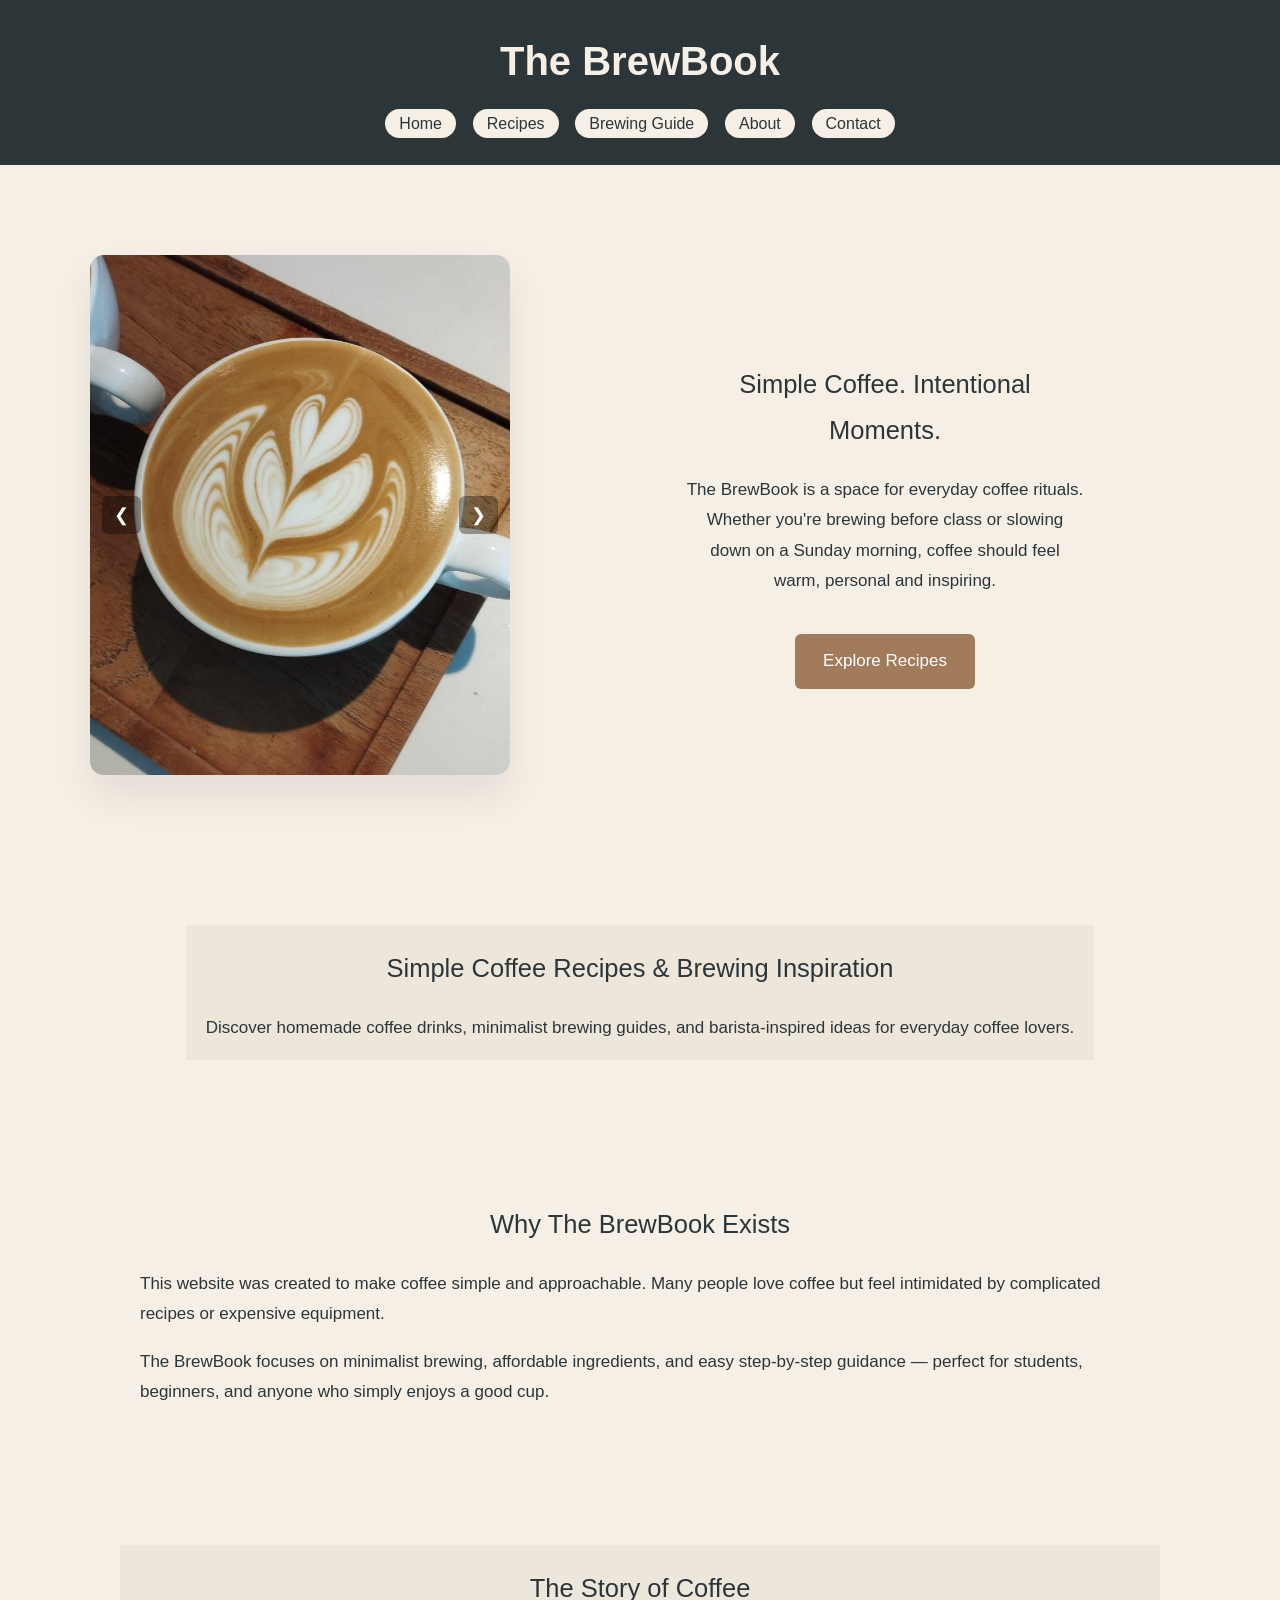
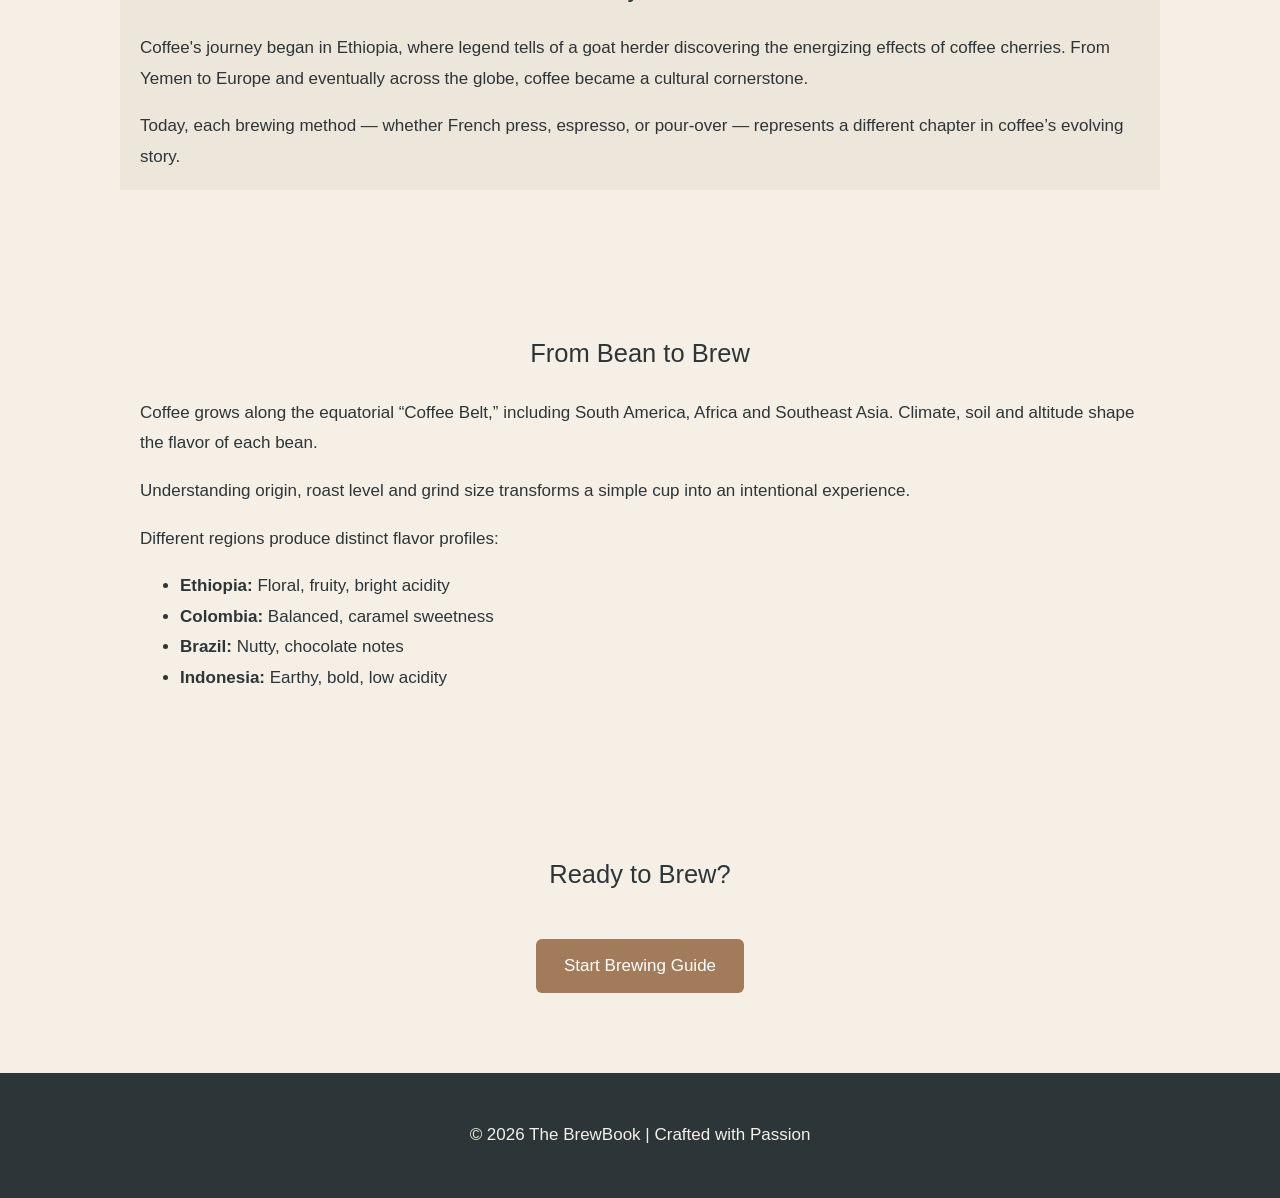
==== index.html @ 42810d56 "polish code and fix function errors" ====
<!DOCTYPE html>
<html lang="en">

<head>
    <meta charset="UTF-8">
    <title>The Brew Notebook | Easy Coffee Recipes & Brewing Guide</title>
    <meta name="description"
        content="The Brew Notebook shares easy coffee recipes, brewing guides and homemade latte tips for everyday coffee lovers.">
    <meta name="keywords" content="coffee recipes, homemade coffee, iced latte recipe, brewing guide">
    <meta name="viewport" content="width=device-width, initial-scale=1.0">
    <link rel="stylesheet" href="style.css">
</head>

<!-- Google tag (gtag.js) -->
<script async src="https://www.googletagmanager.com/gtag/js?id=G-664C1SBMFN"></script>
<script>
    window.dataLayer = window.dataLayer || [];
    function gtag() { dataLayer.push(arguments); }
    gtag('js', new Date());

    gtag('config', 'G-664C1SBMFN');
</script>

<body>

    <!-- HEADER -->
    <header>
        <div class="header-inner">
            <h1>The BrewBook</h1>
            <nav>
                <a href="index.html">Home</a>
                <a href="recipes.html">Recipes</a>
                <a href="brewing.html">Brewing Guide</a>
                <a href="about.html">About</a>
                <a href="contact.html">Contact</a>
            </nav>
        </div>
    </header>

    <section class="hero-wrapper">

        <div class="hero-container">

            <!-- LEFT: Carousel -->
            <div class="hero-carousel">
                <button class="arrow left">&#10094;</button>

                <div class="carousel-track">
                    <div class="slide active">
                        <img src="images/home/coffee_home_latte_tulip.jpg" alt="Latte art tulip design">
                    </div>
                    <div class="slide">
                        <img src="images/home/coffee_home_pour_over.jpg" alt="Pour over coffee">
                    </div>
                    <div class="slide">
                        <img src="images/home/coffee_home_machine.jpg" alt="Coffee coffee_home_machine">
                    </div>
                    <div class="slide">
                        <img src="images/home/coffee_home_espresso.jpg" alt="Espresso">
                    </div>
                    <div class="slide">
                        <img src="images/home/coffee_home_pour_latte.jpg" alt="Pour latte">
                    </div>
                    <div class="slide">
                        <img src="images/home/coffee_home_extract.jpg" alt="Coffee extract">
                    </div>
                </div>

                <button class="arrow right">&#10095;</button>
            </div>

            <!-- RIGHT: Text -->
            <div class="hero-text">
                <h2>Simple Coffee. Intentional Moments.</h2>
                <p>
                    The BrewBook is a space for everyday coffee rituals.
                    Whether you're brewing before class or slowing down on a Sunday morning,
                    coffee should feel warm, personal and inspiring.
                </p>
                <a href="recipes.html" class="button">Explore Recipes</a>
            </div>

        </div>

    </section>

    <!-- HERO -->
    <section class="section light reveal">
        <h2>Simple Coffee Recipes & Brewing Inspiration</h2>
        <p>
            Discover homemade coffee drinks, minimalist brewing guides,
            and barista-inspired ideas for everyday coffee lovers.
        </p>
    </section>

    <!-- WEBSITE PURPOSE -->
    <section class="section reveal">
        <h2>Why The BrewBook Exists</h2>
        <p>
            This website was created to make coffee simple and approachable.
            Many people love coffee but feel intimidated by complicated recipes
            or expensive equipment.
        </p>
        <p>
            The BrewBook focuses on minimalist brewing, affordable ingredients,
            and easy step-by-step guidance — perfect for students, beginners,
            and anyone who simply enjoys a good cup.
        </p>
    </section>

    <!-- HISTORY SECTION -->
    <section class="section light reveal">
        <h2>The Story of Coffee</h2>
        <p>
            Coffee's journey began in Ethiopia, where legend tells of a goat herder
            discovering the energizing effects of coffee cherries.
            From Yemen to Europe and eventually across the globe,
            coffee became a cultural cornerstone.
        </p>
        <p>
            Today, each brewing method — whether French press, espresso, or pour-over —
            represents a different chapter in coffee’s evolving story.
        </p>
    </section>

    <!-- ORIGIN SECTION -->
    <section class="section reveal">
        <h2>From Bean to Brew</h2>
        <p>
            Coffee grows along the equatorial “Coffee Belt,” including
            South America, Africa and Southeast Asia.
            Climate, soil and altitude shape the flavor of each bean.
        </p>
        <p>
            Understanding origin, roast level and grind size transforms
            a simple cup into an intentional experience.
        </p>
        <p>
            Different regions produce distinct flavor profiles:
        </p>
        <ul>
            <li><strong>Ethiopia:</strong> Floral, fruity, bright acidity</li>
            <li><strong>Colombia:</strong> Balanced, caramel sweetness</li>
            <li><strong>Brazil:</strong> Nutty, chocolate notes</li>
            <li><strong>Indonesia:</strong> Earthy, bold, low acidity</li>
        </ul>
    </section>

    <!-- CALL TO ACTION -->
    <section class="section center reveal">
        <h2>Ready to Brew?</h2>
        <a href="brewing.html" class="button">Start Brewing Guide</a>
    </section>

    <!-- FOOTER -->
    <footer>
        <p>© 2026 The BrewBook | Crafted with Passion</p>
    </footer>

    <!-- SCRIPT -->
    <script>
        // Scroll Reveal
        const reveals = document.querySelectorAll(".reveal");

        window.addEventListener("scroll", () => {
            reveals.forEach(el => {
                const windowHeight = window.innerHeight;
                const elementTop = el.getBoundingClientRect().top;

                if (elementTop < windowHeight - 100) {
                    el.classList.add("active");
                }
            });
        });

        // Carousel / Slider
        const slides = document.querySelectorAll(".slide");
        const nextBtn = document.querySelector(".right");
        const prevBtn = document.querySelector(".left");

        let currentSlide = 0;

        function showSlide(index) {
            slides.forEach(slide => slide.classList.remove("active"));
            slides[index].classList.add("active");
        }

        // Manual controls
        nextBtn.addEventListener("click", () => {
            currentSlide = (currentSlide + 1) % slides.length;
            showSlide(currentSlide);
        });

        prevBtn.addEventListener("click", () => {
            currentSlide = (currentSlide - 1 + slides.length) % slides.length;
            showSlide(currentSlide);
        });

        // Auto slide every 4 seconds
        setInterval(() => {
            currentSlide = (currentSlide + 1) % slides.length;
            showSlide(currentSlide);
        }, 4000);

        const reveal = document.querySelectorAll(".reveal");

        window.addEventListener("scroll", () => {
            reveal.forEach(el => {
                const elementTop = el.getBoundingClientRect().top;
                const windowHeight = window.innerHeight;

                // trigger when element is 100px into the viewport
                if (elementTop < windowHeight - 100) {
                    el.classList.add("active");
                }
            });
        });
    </script>

</body>

</html>
---- style.css ----
/* ============================= */
/* COLOR PALETTE */
/* ============================= */
:root {
    --inkwell: #2C3639;
    --lunar: #3F4E4F;
    --creme: #A27B5B;
    --light: #F5EFE6;
    --soft: #EDE6DB;
}

/* ============================= */
/* GLOBAL */
/* ============================= */
body {
    margin: 0;
    font-family: 'Segoe UI', sans-serif;
    background: var(--light);
    color: var(--inkwell);
    line-height: 1.8;
    font-size: 17px;

    /* Make the whole page a column flex container */
    display: flex;
    flex-direction: column;
    min-height: 100vh;
    /* full viewport height */
}

/* Make the main content grow to fill space */
main,
section {
    flex: 1;
}

h2 {
    text-align: center;
    font-weight: 500;
}

/* ============================= */
/* HEADER */
/* ============================= */
header {
    background: var(--inkwell);
    padding: 25px 0;
    text-align: center;
}

header h1 {
    color: var(--light);
    margin: 0;
    font-weight: 800;
    font-size: 40px;

}

/* ============================= */
/* NAVIGATION */
/* ============================= */
nav {
    margin-top: 12px;
}

nav a {
    text-decoration: none;
    color: var(--inkwell);
    background: var(--light);
    padding: 6px 14px;
    margin: 0 6px;
    border-radius: 40px;
    font-size: 1.0rem;
    transition: 0.3s ease;
    font-weight: 500;
}

nav a:hover {
    background: var(--creme);
    color: white;
}

.reveal {
    opacity: 0;
    transform: translateY(30px);
    /* start slightly below */
    transition: opacity 0.6s ease, transform 0.6s ease;
}

.reveal.active {
    opacity: 1;
    transform: translateY(0);
    /* move to normal position */
}

/* ============================= */
/* HERO / CAROUSEL */
/* ============================= */
.hero-wrapper {
    padding: 90px 0;
    /* updated from 60px to 90px */
}

.hero-text {
    text-align: center;
    /* centers heading, paragraph, and button */
    max-width: 400px;
    /* optional, controls width of text */
    margin: 0 auto;
    /* center the block horizontally */
}

.hero-text .button {
    margin-top: 20px;
    /* space below paragraph */
    display: inline-block;
    /* ensures it stays centered */
}

.hero-container {
    max-width: 1100px;
    margin: 0 auto;
    display: flex;
    align-items: center;
    justify-content: center;
    gap: 70px;
    /* updated from 40px to 70px */
    padding: 0 20px;
    flex-wrap: wrap;
}

.hero-carousel {
    position: relative;
    width: 420px;
    height: 520px;
    overflow: hidden;
    border-radius: 14px;
    box-shadow: 0 20px 40px rgba(0, 0, 0, 0.08);
}

.carousel-track {
    position: relative;
    height: 100%;
}

.slide {
    position: absolute;
    width: 100%;
    height: 100%;
    opacity: 0;
    transition: opacity 0.6s ease;
}

.slide.active {
    opacity: 1;
}

.slide img {
    width: 100%;
    height: 100%;
    object-fit: cover;
}

/* ARROWS */
.arrow {
    position: absolute;
    top: 50%;
    transform: translateY(-50%);
    background: rgba(0, 0, 0, 0.35);
    color: white;
    border: none;
    font-size: 18px;
    padding: 8px 12px;
    cursor: pointer;
    border-radius: 6px;
    transition: 0.3s;
    z-index: 10;
}

.arrow:hover {
    background: rgba(0, 0, 0, 0.6);
}

.left {
    left: 12px;
}

.right {
    right: 12px;
}

/* ============================= */
/* BUTTONS */
/* ============================= */
.button {
    display: inline-block;
    padding: 12px 28px;
    background: var(--creme);
    color: white;
    text-decoration: none;
    border-radius: 6px;
    transition: 0.3s ease;
}

.button:hover {
    background: var(--lunar);
}

/* ============================= */
/* SECTIONS */
/* ============================= */
.section {
    max-width: 1000px;
    margin: 60px auto;
    padding: 0 20px;
}

.section.center {
    text-align: center;
    /* centers text and button */
    padding: 60px 20px 80px;
    /* top 60px, sides 20px, bottom 80px */
}

.section.center .button {
    display: inline-block;
    margin-top: 20px;
    /* space between heading and button */
}

.section.center {
    max-width: 500px;
    /* optional: keeps text and button nicely centered */
    margin: 0 auto;
}

.light {
    background: var(--soft);
}

/* ============================= */
/* SHORT PARAGRAPH AS CARD */
/* ============================= */
.short-paragraph {
    text-align: center;
    max-width: 750px;
    /* slightly wider */
    margin: 40px auto;
    /* vertical spacing from other sections */
    font-size: 1.4rem;
    /* slightly bigger text */
    line-height: 2;
    /* thicker line spacing */
    color: var(--lunar);
    padding: 30px 35px;
    /* adds more padding for card feel */
    background: var(--soft);
    /* subtle card background */
    border-radius: 25px;
    /* rounded corners */
    box-shadow: 0 10px 25px rgba(0, 0, 0, 0.08);
    /* subtle depth */
}

/* ============================= */
/* RECIPE GRID */
/* ============================= */
.recipe-grid {
    display: grid;
    grid-template-columns: repeat(3, 1fr);
    gap: 40px;
    /* updated from 25px to 40px */
    max-width: 1100px;
    margin: 40px auto 80px auto;
    padding: 0 80px;
    /* updated desktop padding */
    box-sizing: border-box;
}

.recipe-card {
    background: white;
    border-radius: 12px;
    overflow: hidden;
    box-shadow: 0 10px 25px rgba(0, 0, 0, 0.05);
    cursor: pointer;
    transition: 0.3s ease;
}

.recipe-card:hover {
    transform: translateY(-5px);
}

/* 🔥 1:1 images */
.recipe-card img {
    width: 100%;
    aspect-ratio: 1 / 1;
    object-fit: cover;
}

.recipe-card h3 {
    padding: 15px;
    margin: 0;
    text-align: center;
}

/* RECIPE CONTENT EXPAND/COLLAPSE */
.recipe-content {
    max-height: 0;
    overflow: hidden;
    transition: max-height 0.4s ease, padding 0.3s ease;
    padding: 0 15px;
    /* horizontal padding stays */
}

.recipe-card.active .recipe-content {
    max-height: 500px;
    /* enough to fit content, JS can override for dynamic height */
    padding: 15px;
    /* add vertical padding when expanded */
}

/* ============================= */
/* BREWING PAGE */
/* ============================= */
.brewing-section {
    max-width: 1100px;
    margin: 0 auto 80px auto;
    padding: 0 20px;
}

.brew-row {
    display: flex;
    align-items: center;
    gap: 50px;
    margin-bottom: 80px;
    flex-wrap: wrap;
}

.brew-row.reverse {
    flex-direction: row-reverse;
}

.brew-text,
.brew-image {
    flex: 1;
}

.brew-image img {
    width: 100%;
    border-radius: 12px;
    object-fit: cover;
}

.brew-text h3 {
    margin-bottom: 15px;
}

.brew-text p,
.brew-text ul {
    margin-bottom: 15px;
    color: var(--lunar);
}

/* ============================= */
/* BREWING PAGE FLEX CARDS ZIG-ZAG */
/* ============================= */
.brew-card-row {
    display: flex;
    justify-content: center;
    /* center the row */
    margin-bottom: 40px;
}

.brew-card {
    display: flex;
    align-items: center;
    gap: 40px;
    /* space between image and text */
    max-width: 1000px;
    /* limit card width */
    padding: 25px 30px;
    background: var(--soft);
    /* card background */
    border-radius: 25px;
    /* rounded corners */
    box-shadow: 0 10px 25px rgba(0, 0, 0, 0.08);
    flex: 1;
    transition: transform 0.3s ease;
}

.brew-card:hover {
    transform: translateY(-5px);
}

.brew-card.reverse {
    flex-direction: row-reverse;
    /* alternate image/text positions */
}

.brew-image {
    flex: 1;
}

.brew-image img {
    width: 100%;
    aspect-ratio: 1/1;
    /* 1:1 square ratio */
    object-fit: cover;
    border-radius: 20px;
    /* rounded image corners */
}

.brew-text {
    flex: 1;
    font-size: 1.15rem;
    line-height: 1.8;
    color: var(--lunar);
}

/* Responsive adjustments */
@media (max-width: 900px) {
    .brew-card {
        flex-direction: column;
        /* stack vertically on smaller screens */
        text-align: center;
    }

    .brew-card.reverse {
        flex-direction: column;
        /* ensures even cards stack too */
    }

    .brew-image img {
        max-width: 85%;
        height: auto;
        aspect-ratio: 1/1;
        /* maintain square ratio */
    }
}

/* ============================= */
/* ABOUT & CONTACT CENTERING */
/* ============================= */
.center-content {
    max-width: 700px;
    margin: 0 auto 80px auto;
    padding: 0 20px;
    text-align: center;
}

/* ============================= */
/* FOOTER */
/* ============================= */
footer {
    text-align: center;
    padding: 30px;
    background: var(--inkwell);
    color: var(--light);
    width: 100%;
    box-sizing: border-box;
}

/* ============================= */
/* RESPONSIVE */
/* ============================= */
@media (max-width: 900px) {
    .hero-container {
        flex-direction: column;
        text-align: center;
    }

    .hero-carousel {
        width: 85%;
        height: 420px;
    }

    .recipe-grid {
        grid-template-columns: repeat(2, 1fr);
        padding: 0 40px;
        /* updated from 30px */
    }

    .brew-row,
    .brew-row.reverse {
        flex-direction: column;
    }

    .brew-text,
    .brew-image {
        width: 100%;
    }
}

@media (max-width: 600px) {
    .recipe-grid {
        grid-template-columns: 1fr;
        padding: 0 15px;
    }
}

.short-card {
    display: flex;
    align-items: center;
    justify-content: center;
    gap: 30px;
    /* space between image and text */
    max-width: 1000px;
    /* center the card, limit width */
    margin: 40px auto;
    /* vertical spacing between cards */
    padding: 20px 25px;
    background: var(--soft);
    /* subtle card background */
    border-radius: 25px;
    /* rounded corners */
    box-shadow: 0 10px 25px rgba(0, 0, 0, 0.08);
    transition: transform 0.3s ease;
    gap: 20px;
    /* smaller space between image and text */
}

.short-card:hover {
    transform: translateY(-5px);
}

.flex-card.reverse {
    flex-direction: row-reverse;
    /* alternate image/text positions */
}

.card-image {
    flex: 0 0 200px;
    /* fixed width, won’t stretch */
}

.card-image img {
    width: 100%;
    aspect-ratio: 1/1;
    /* keep it square */
    object-fit: cover;
    border-radius: 20px;
}

.card-text {
    flex: 1;
    font-size: 1.15rem;
    line-height: 1.8;
    color: var(--lunar);
}

/* Responsive adjustments */
@media (max-width: 900px) {
    .short-card {
        flex-direction: column;
        /* stack on smaller screens */
        text-align: center;
    }

    .flex-card.reverse {
        flex-direction: column;
    }

    .card-image img {
        width: 85%;
        height: auto;
        aspect-ratio: 1/1;
    }
}

.slide {
    position: absolute;
    width: 100%;
    height: 100%;
    opacity: 0;
    transition: opacity 0.6s ease;
    /* fade effect */
}

.slide.active {
    opacity: 1;
}

.slide {
    position: absolute;
    width: 100%;
    height: 100%;
    opacity: 0;
    transition: opacity 0.6s ease;
    /* fade effect */
}

.slide.active {
    opacity: 1;
}

/* Contact Section */
.contact-section {
    max-width: 800px;
    /* keeps content centered and not too wide */
    margin: 60px auto;
    /* center vertically and horizontally */
    padding: 0 20px;
    /* padding for mobile screens */
    text-align: center;
}

.contact-section h2 {
    font-size: 2rem;
    margin-bottom: 20px;
    color: #3c2f2f;
    /* matches coffee theme */
}

.contact-intro {
    font-size: 1.1rem;
    margin-bottom: 40px;
    color: #5a4b4b;
    line-height: 1.6;
}

/* Contact Card Styling */
.contact-card {
    background-color: #fefcf8;
    border-radius: 16px;
    /* rounded corners */
    padding: 30px 20px;
    box-shadow: 0 8px 20px rgba(0, 0, 0, 0.08);
    /* soft shadow */
    transition: transform 0.3s ease, box-shadow 0.3s ease;
}

.contact-card:hover {
    transform: translateY(-5px);
    box-shadow: 0 12px 25px rgba(0, 0, 0, 0.12);
}

.contact-card p {
    font-size: 1rem;
    margin: 15px 0;
    color: #4b3a3a;
}

.contact-card a {
    color: #b76e46;
    /* coffee-tone link */
    text-decoration: none;
    font-weight: 500;
}

.contact-card a:hover {
    text-decoration: underline;
}
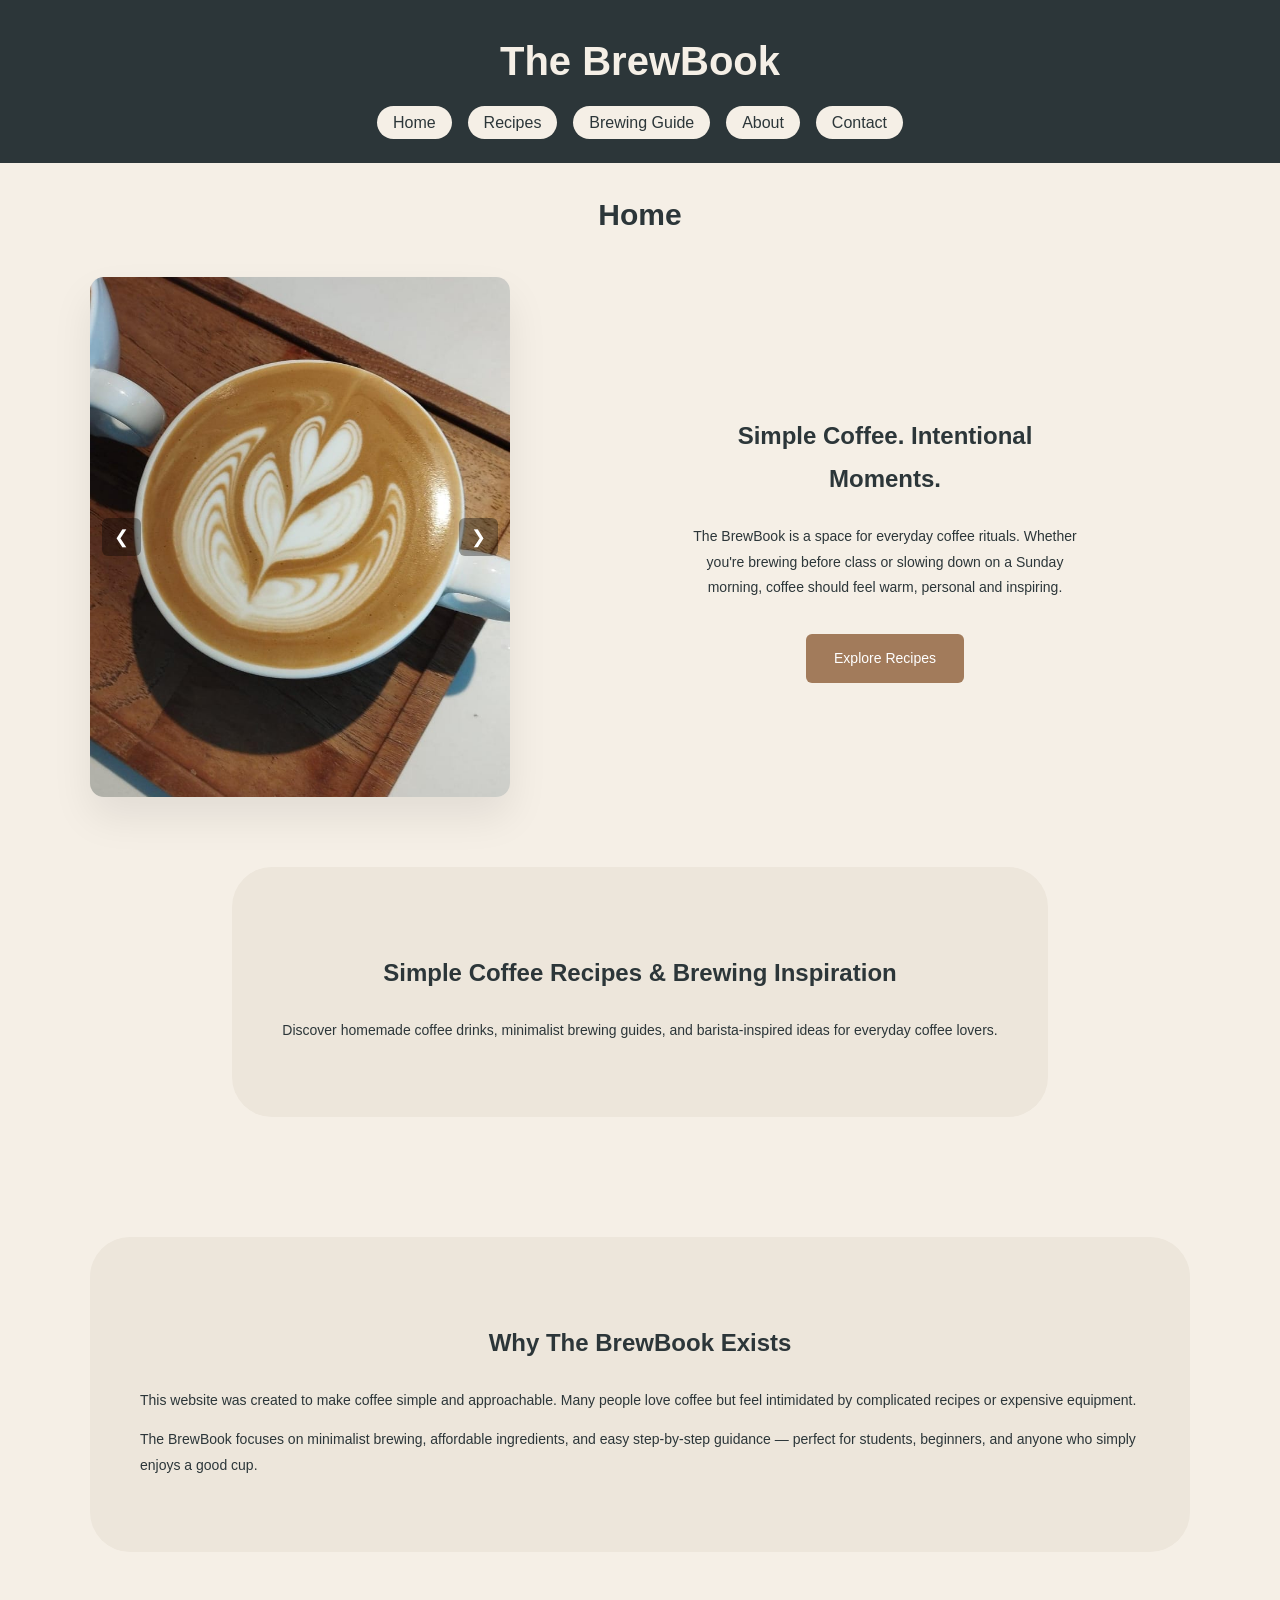
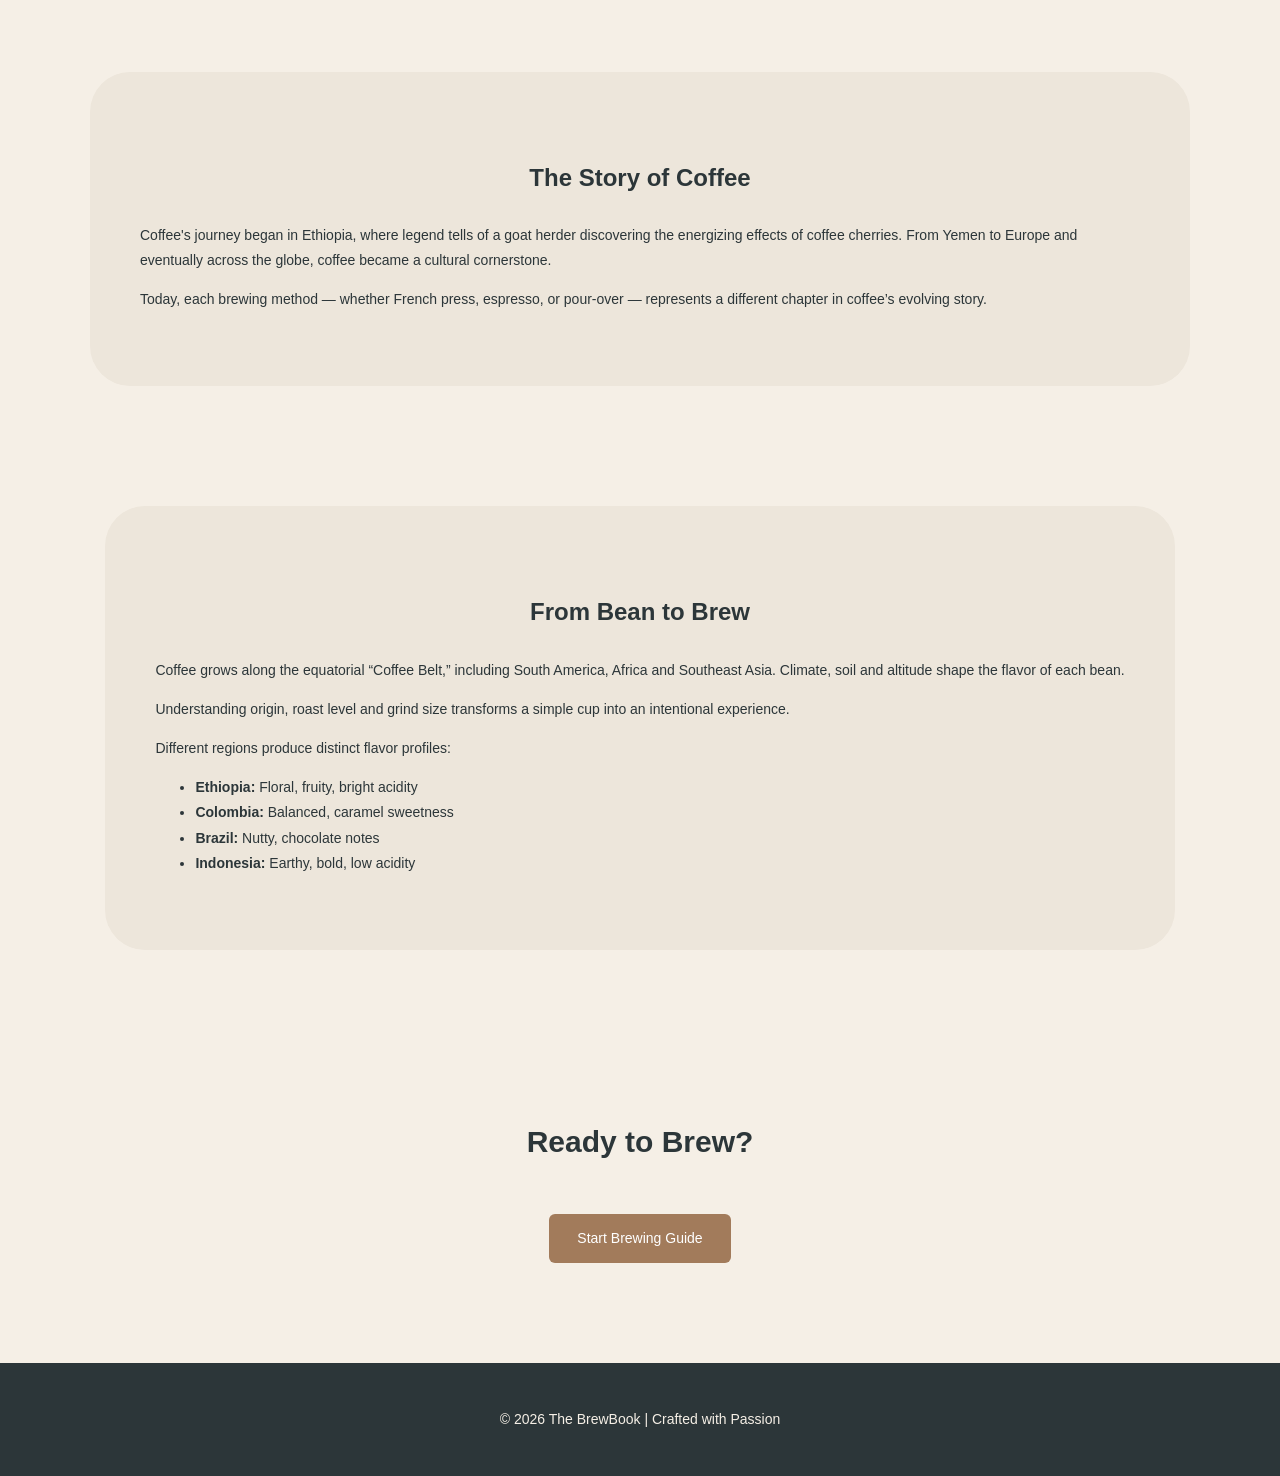
==== commit b5991bc9: "added hamburger, fixed padding margin bugs, added more image, fixed header font" ====
--- a/index.html
+++ b/index.html
@@ -3,7 +3,7 @@
 
 <head>
     <meta charset="UTF-8">
-    <title>The Brew Notebook | Easy Coffee Recipes & Brewing Guide</title>
+    <title>The Brew Notebook</title>
     <meta name="description"
         content="The Brew Notebook shares easy coffee recipes, brewing guides and homemade latte tips for everyday coffee lovers.">
     <meta name="keywords" content="coffee recipes, homemade coffee, iced latte recipe, brewing guide">
@@ -37,8 +37,23 @@
         </div>
     </header>
 
+    <!-- Hamburger button -->
+    <div class="hamburger" id="hamburger">
+        &#9776; <!-- ☰ icon -->
+    </div>
+
+    <!-- Sidebar menu -->
+    <div class="sidebar" id="sidebar">
+        <a href="index.html">Home</a>
+        <a href="recipes.html">Recipes</a>
+        <a href="brewing.html">Brewing Guide</a>
+        <a href="about.html">About</a>
+        <a href="contact.html">Contact</a>
+    </div>
+
+    <h2>Home</h2>
+
     <section class="hero-wrapper">
-
         <div class="hero-container">
 
             <!-- LEFT: Carousel -->
@@ -53,16 +68,43 @@
                         <img src="images/home/coffee_home_pour_over.jpg" alt="Pour over coffee">
                     </div>
                     <div class="slide">
-                        <img src="images/home/coffee_home_machine.jpg" alt="Coffee coffee_home_machine">
-                    </div>
-                    <div class="slide">
-                        <img src="images/home/coffee_home_espresso.jpg" alt="Espresso">
+                        <img src="images/home/coffee_home_rabbit.jpg" alt="Latte rabbit art">
+                    </div>
+                    <div class="slide">
+                        <img src="images/home/coffee_home_machine.jpg" alt="Coffee machine">
+                    </div>
+                    <div class="slide">
+                        <img src="images/home/coffee_home_portafilter.jpg" alt="Portafilter">
+                    </div>
+                    <div class="slide">
+                        <img src="images/home/coffee_home_goat.jpg" alt="Latte art goat">
                     </div>
                     <div class="slide">
                         <img src="images/home/coffee_home_pour_latte.jpg" alt="Pour latte">
                     </div>
                     <div class="slide">
-                        <img src="images/home/coffee_home_extract.jpg" alt="Coffee extract">
+                        <img src="images/home/coffee_home_dripper.jpg" alt="Pour over clever dripper coffee">
+                    </div>
+                    <div class="slide">
+                        <img src="images/home/coffee_home_machine_dark.jpg" alt="Coffee machine">
+                    </div>
+                    <div class="slide">
+                        <img src="images/home/coffee_home_dino.jpg" alt="Dinosaur latte art design">
+                    </div>
+                    <div class="slide">
+                        <img src="images/home/coffee_home_extract.jpg" alt="Extract espresso">
+                    </div>
+                    <div class="slide">
+                        <img src="images/home/coffee_home_wing.jpg" alt="Wing based latte art design">
+                    </div>
+                    <div class="slide">
+                        <img src="images/home/coffee_home_sun_shine.jpg" alt="Sun shined coffee machine">
+                    </div>
+                    <div class="slide">
+                        <img src="images/home/coffee_home_swan.jpg" alt="Swan latte art design">
+                    </div>
+                    <div class="slide">
+                        <img src="images/home/coffee_home_art.jpg" alt="Coffee art">
                     </div>
                 </div>
 
@@ -71,7 +113,7 @@
 
             <!-- RIGHT: Text -->
             <div class="hero-text">
-                <h2>Simple Coffee. Intentional Moments.</h2>
+                <h3>Simple Coffee. Intentional Moments.</h3>
                 <p>
                     The BrewBook is a space for everyday coffee rituals.
                     Whether you're brewing before class or slowing down on a Sunday morning,
@@ -86,7 +128,7 @@
 
     <!-- HERO -->
     <section class="section light reveal">
-        <h2>Simple Coffee Recipes & Brewing Inspiration</h2>
+        <h3>Simple Coffee Recipes & Brewing Inspiration</h3>
         <p>
             Discover homemade coffee drinks, minimalist brewing guides,
             and barista-inspired ideas for everyday coffee lovers.
@@ -94,8 +136,8 @@
     </section>
 
     <!-- WEBSITE PURPOSE -->
-    <section class="section reveal">
-        <h2>Why The BrewBook Exists</h2>
+    <section class="section light reveal">
+        <h3>Why The BrewBook Exists</h3>
         <p>
             This website was created to make coffee simple and approachable.
             Many people love coffee but feel intimidated by complicated recipes
@@ -110,7 +152,7 @@
 
     <!-- HISTORY SECTION -->
     <section class="section light reveal">
-        <h2>The Story of Coffee</h2>
+        <h3>The Story of Coffee</h3>
         <p>
             Coffee's journey began in Ethiopia, where legend tells of a goat herder
             discovering the energizing effects of coffee cherries.
@@ -124,8 +166,8 @@
     </section>
 
     <!-- ORIGIN SECTION -->
-    <section class="section reveal">
-        <h2>From Bean to Brew</h2>
+    <section class="section light reveal">
+        <h3>From Bean to Brew</h3>
         <p>
             Coffee grows along the equatorial “Coffee Belt,” including
             South America, Africa and Southeast Asia.
@@ -215,6 +257,36 @@
                 }
             });
         });
+
+        const hamburger = document.getElementById('hamburger');
+        const sidebar = document.getElementById('sidebar');
+
+        // Toggle sidebar open/close
+        hamburger.addEventListener('click', () => {
+            if (sidebar.style.width === '250px') {
+                sidebar.style.width = '0';
+            } else {
+                sidebar.style.width = '250px';
+            }
+        });
+
+        // Function to check background
+        function updateHamburgerColor() {
+            const scrollY = window.scrollY;
+
+            // Example: change color after scrolling past 100px
+            if (scrollY > 100) {
+                hamburger.classList.add('dark'); // dark color on light background
+            } else {
+                hamburger.classList.remove('dark'); // white on top (dark header)
+            }
+        }
+
+        // Run on scroll
+        window.addEventListener('scroll', updateHamburgerColor);
+
+        // Run on load in case user reloads mid-page
+        updateHamburgerColor();
     </script>
 
 </body>
--- a/style.css
+++ b/style.css
@@ -18,7 +18,9 @@
     background: var(--light);
     color: var(--inkwell);
     line-height: 1.8;
-    font-size: 17px;
+    font-size: 14px;
+    font-weight: 20px;
+
 
     /* Make the whole page a column flex container */
     display: flex;
@@ -33,9 +35,22 @@
     flex: 1;
 }
 
+title {
+    font-size: 20px;
+}
+
 h2 {
     text-align: center;
-    font-weight: 500;
+    font-weight: 900;
+    font-size: 30px;
+
+}
+
+h3 {
+    text-align: center;
+    font-weight: 700;
+    font-size: 24px;
+
 }
 
 /* ============================= */
@@ -55,6 +70,123 @@
 
 }
 
+/* Hamburger default */
+.hamburger {
+    display: none;
+    font-size: 2rem;
+    cursor: pointer;
+    position: fixed;
+    top: 20px;
+    left: 20px;
+    z-index: 1001;
+    color: white;
+    /* default white */
+    background: rgba(0, 0, 0, 0);
+    /* transparent */
+    padding: 8px 12px;
+    border-radius: 12px;
+    transition: color 0.3s ease, background 0.3s ease, transform 0.3s ease;
+    box-shadow: 0 5px 15px rgba(0, 0, 0, 0.2);
+}
+
+/* Hamburger when on light section */
+.hamburger.dark {
+    color: var(--inkwell);
+    /* dark color for light background */
+    background: rgba(255, 255, 255, 0.8);
+    /* optional subtle bg */
+}
+
+.hamburger:hover {
+    background: rgba(255, 255, 255, 0.2);
+    /* subtle hover bg */
+    color: var(--creme);
+    /* example hover color */
+}
+
+/* Sidebar menu */
+.sidebar {
+    height: 100%;
+    width: 0;
+    /* hidden by default */
+    position: fixed;
+    top: 0;
+    left: 0;
+    background-color: var(--light);
+    overflow-x: hidden;
+    transition: width 0.4s ease;
+    z-index: 1000;
+    padding-top: 120px;
+    display: flex;
+    flex-direction: column;
+    gap: 25px;
+}
+
+/* Sidebar links */
+.sidebar a {
+    padding: 8px 16px;
+    text-decoration: none;
+    font-size: 1.2rem;
+    color: var(--inkwell);
+    border-radius: 25px;
+    transition: background 0.3s, color 0.3s;
+    display: inline-block;
+    /* makes width only as wide as content */
+    width: fit-content;
+    /* shrink to text width */
+    text-align: center;
+    /* center text inside pill */
+    margin-left: auto;
+    /* center the pill in sidebar */
+    margin-right: auto;
+}
+
+/* Sidebar links hover */
+.sidebar a:hover {
+    background-color: var(--creme);
+    /* brown color */
+    color: white;
+    padding-left: 30px;
+    /* keep pill shape consistent */
+    padding-right: 30px;
+}
+
+/* RESPONSIVE: Hamburger on small screens */
+@media (max-width: 900px) {
+    nav {
+        display: none;
+        /* hide desktop nav */
+    }
+
+    .hamburger {
+        display: block;
+        /* show hamburger */
+    }
+}
+
+/* Responsive */
+@media (max-width: 900px) {
+    nav {
+        display: none;
+        /* hide desktop nav */
+    }
+
+    .hamburger {
+        display: block;
+    }
+}
+
+/* Responsive: show hamburger, hide desktop nav */
+@media (max-width: 900px) {
+    nav {
+        display: none;
+    }
+
+    .hamburger {
+        display: block;
+    }
+}
+
 /* ============================= */
 /* NAVIGATION */
 /* ============================= */
@@ -66,7 +198,7 @@
     text-decoration: none;
     color: var(--inkwell);
     background: var(--light);
-    padding: 6px 14px;
+    padding: 8px 16px;
     margin: 0 6px;
     border-radius: 40px;
     font-size: 1.0rem;
@@ -96,7 +228,7 @@
 /* HERO / CAROUSEL */
 /* ============================= */
 .hero-wrapper {
-    padding: 90px 0;
+    padding: 10px 0;
     /* updated from 60px to 90px */
 }
 
@@ -211,14 +343,15 @@
 .section {
     max-width: 1000px;
     margin: 60px auto;
-    padding: 0 20px;
+    padding: 60px 50px 60px 50px;
+    /* top right bottom left */
 }
 
 .section.center {
     text-align: center;
     /* centers text and button */
-    padding: 60px 20px 80px;
-    /* top 60px, sides 20px, bottom 80px */
+    padding: 80px 40px 100px 40px;
+    /* top, right, bottom, left */
 }
 
 .section.center .button {
@@ -235,6 +368,17 @@
 
 .light {
     background: var(--soft);
+    border-radius: 40px;
+}
+
+@media (max-width: 900px) {
+    .section {
+        padding: 30px 20px;
+    }
+
+    .section.center {
+        padding: 40px 20px 60px 20px;
+    }
 }
 
 /* ============================= */
@@ -244,9 +388,9 @@
     text-align: center;
     max-width: 750px;
     /* slightly wider */
-    margin: 40px auto;
+    margin: 1px auto;
     /* vertical spacing from other sections */
-    font-size: 1.4rem;
+    font-size: 1.2rem;
     /* slightly bigger text */
     line-height: 2;
     /* thicker line spacing */
@@ -325,6 +469,11 @@
     max-width: 1100px;
     margin: 0 auto 80px auto;
     padding: 0 20px;
+}
+
+.brewing-section h2 {
+    margin-bottom: 30px;
+    text-align: center;
 }
 
 .brew-row {
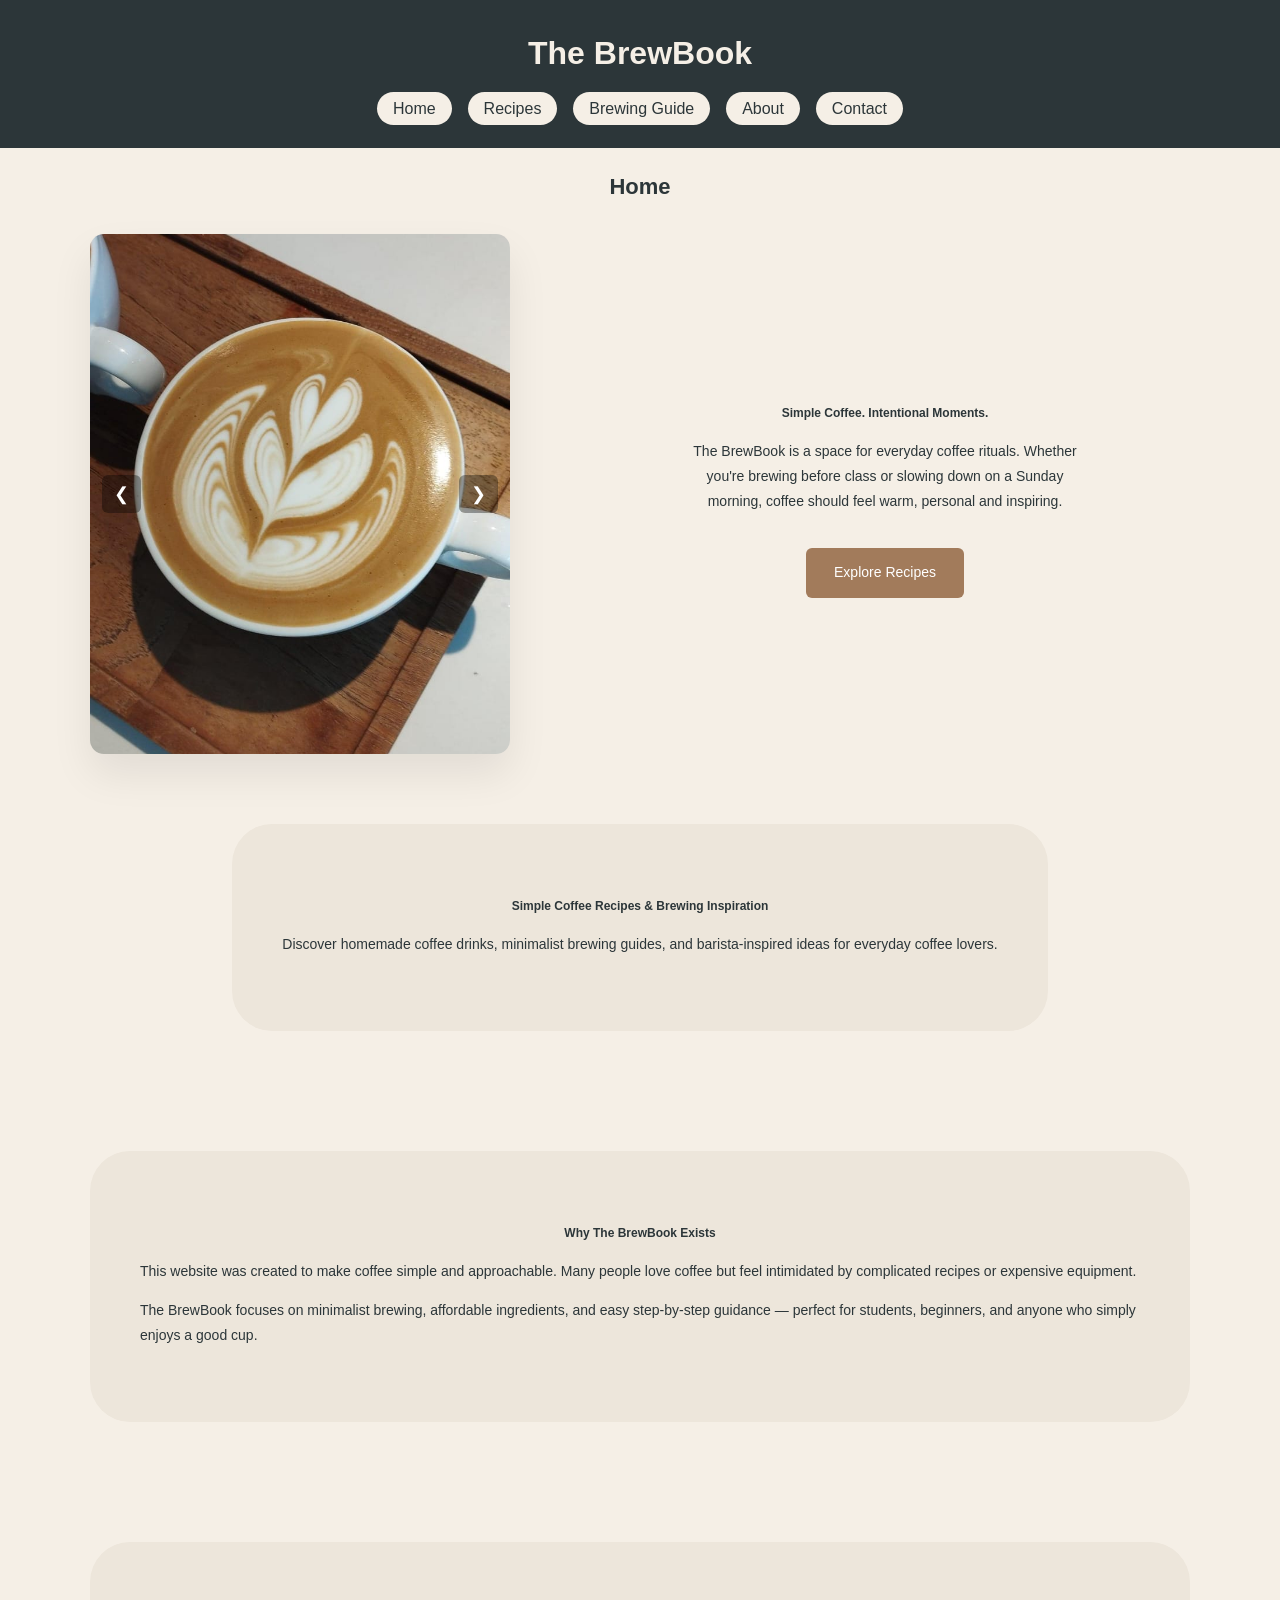
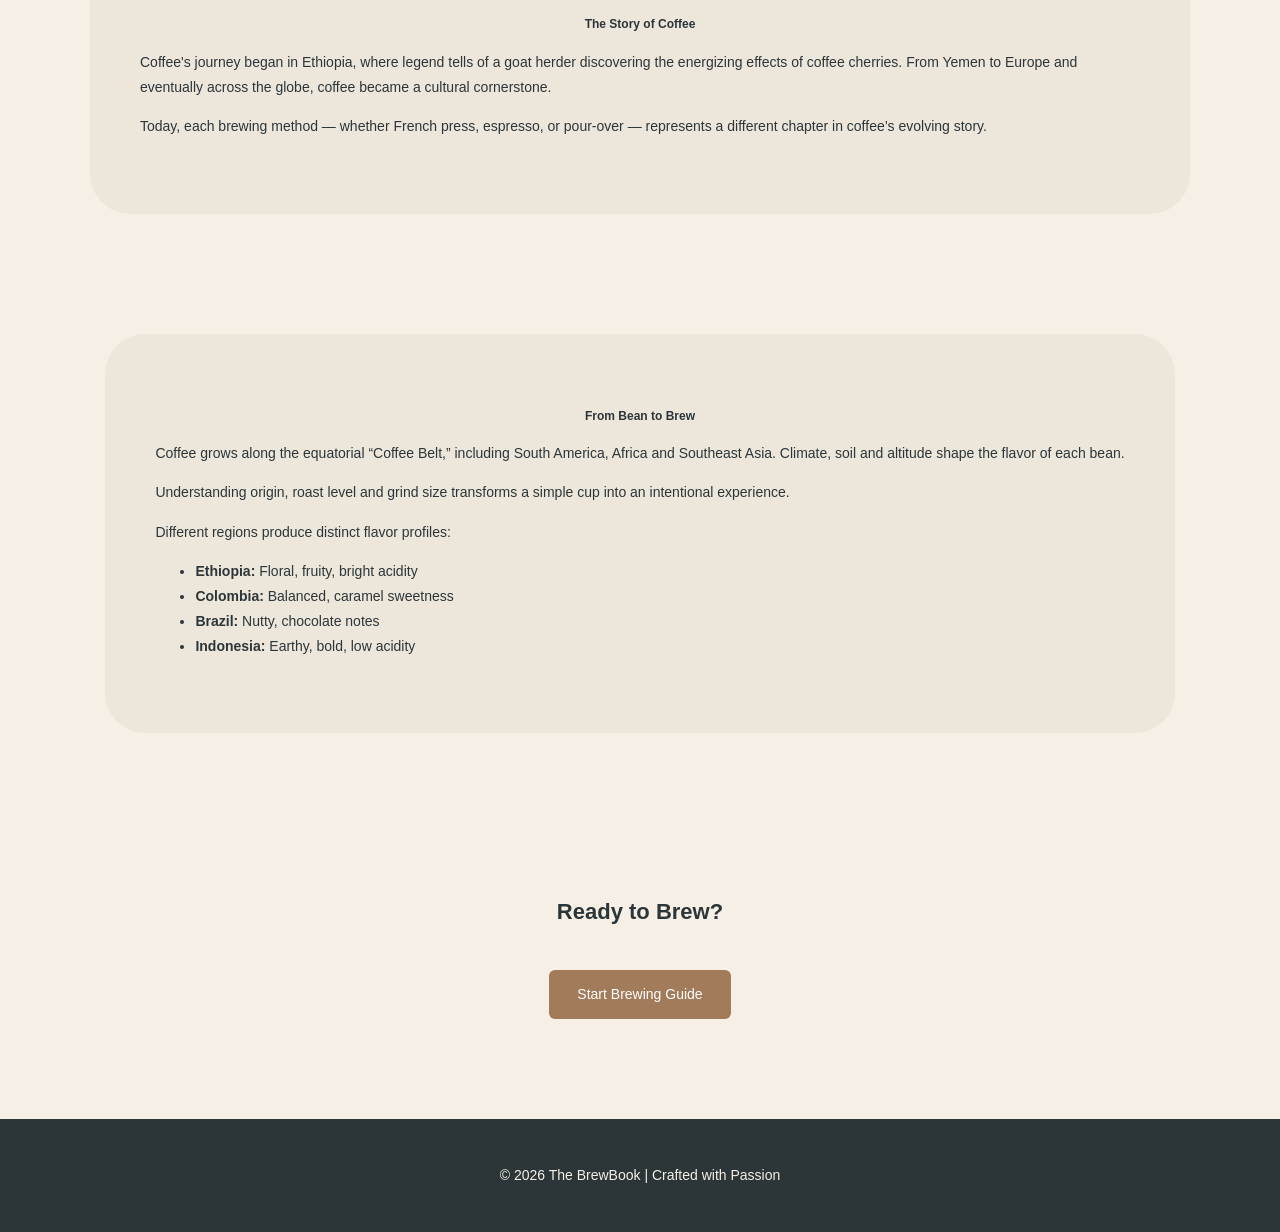
==== commit 177800a4: "hamburger scroll" ====
--- a/index.html
+++ b/index.html
@@ -261,12 +261,15 @@
         const hamburger = document.getElementById('hamburger');
         const sidebar = document.getElementById('sidebar');
 
-        // Toggle sidebar open/close
         hamburger.addEventListener('click', () => {
-            if (sidebar.style.width === '250px') {
+            const isOpen = sidebar.style.width === '250px';
+
+            if (isOpen) {
                 sidebar.style.width = '0';
+                document.body.classList.remove('menu-open');
             } else {
                 sidebar.style.width = '250px';
+                document.body.classList.add('menu-open');
             }
         });
 
--- a/style.css
+++ b/style.css
@@ -27,6 +27,8 @@
     flex-direction: column;
     min-height: 100vh;
     /* full viewport height */
+
+    text-transform: none;
 }
 
 /* Make the main content grow to fill space */
@@ -42,14 +44,14 @@
 h2 {
     text-align: center;
     font-weight: 900;
-    font-size: 30px;
+    font-size: 22px;
 
 }
 
 h3 {
     text-align: center;
     font-weight: 700;
-    font-size: 24px;
+    font-size: 12px;
 
 }
 
@@ -66,7 +68,7 @@
     color: var(--light);
     margin: 0;
     font-weight: 800;
-    font-size: 40px;
+    font-size: 32px;
 
 }
 
@@ -104,22 +106,33 @@
     /* example hover color */
 }
 
-/* Sidebar menu */
 .sidebar {
-    height: 100%;
+    height: 100vh;
+    /* use viewport height */
     width: 0;
-    /* hidden by default */
     position: fixed;
     top: 0;
     left: 0;
     background-color: var(--light);
+
+    overflow-y: auto;
+    /* allow vertical scroll */
     overflow-x: hidden;
+
     transition: width 0.4s ease;
     z-index: 1000;
     padding-top: 120px;
+
     display: flex;
     flex-direction: column;
     gap: 25px;
+
+    -webkit-overflow-scrolling: touch;
+    /* smooth scroll on iPhone */
+}
+
+body.menu-open {
+    overflow: hidden;
 }
 
 /* Sidebar links */
@@ -164,27 +177,8 @@
     }
 }
 
-/* Responsive */
-@media (max-width: 900px) {
-    nav {
-        display: none;
-        /* hide desktop nav */
-    }
-
-    .hamburger {
-        display: block;
-    }
-}
-
-/* Responsive: show hamburger, hide desktop nav */
-@media (max-width: 900px) {
-    nav {
-        display: none;
-    }
-
-    .hamburger {
-        display: block;
-    }
+.sidebar {
+    padding-top: 80px;
 }
 
 /* ============================= */
@@ -441,9 +435,19 @@
 }
 
 .recipe-card h3 {
-    padding: 15px;
+    font-size: 1rem;
+    font-weight: 500;
+    text-align: center;
+    color: var(--inkwell);
+    padding: 10px 0;
     margin: 0;
-    text-align: center;
+
+    text-transform: none;
+    /* prevent forced uppercase */
+    font-variant: normal;
+    /* disables small-caps */
+    font-variant-caps: normal;
+    /* Chrome-specific for caps */
 }
 
 /* RECIPE CONTENT EXPAND/COLLAPSE */
